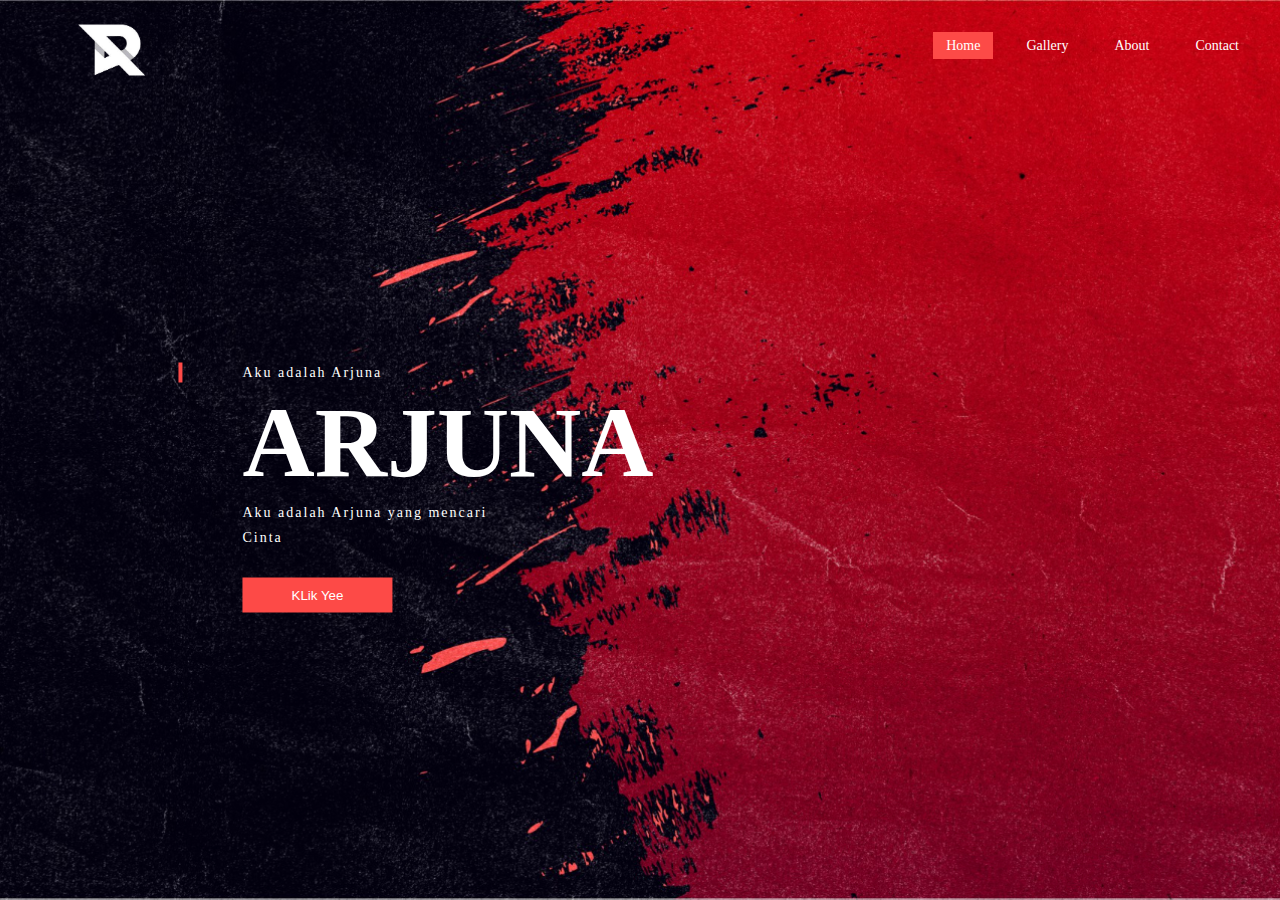
==== home.html @ dfbe2296 "Add files via upload" ====
<!DOCTYPE html>
<html>
<head>
	<meta charset="utf-8">
	<link rel="stylesheet" type="text/css" href="style.css">
	<title>Raihan A</title>
</head>
<body>
	<header>
		<div id="main">
			<div class="logo"></div>
			<nav>
				<ul>
					<li><a href="home.html" class="active">Home</a></li>
					<li><a href="gallery.html">Gallery</a></li>
					<li><a href="about.html">About</a></li>
					<li><a href="contact.html">Contact</a></li>
				</ul>
			</nav>
		</div>
		<div class="text">
			<p>Aku adalah Arjuna</p>
			<h1>ARJUNA</h1>
			<span></span>
			<p>Aku adalah Arjuna yang mencari<br>Cinta</p>
			<br>
			<a href="Profil">
			<input type="button" class="btn" value="KLik Yee">
		</a>
		</div>
	</header>

</body>
</html>
---- style.css ----
*{
	padding: 0;
	margin: 0;
	box-sizing: border-box;
}

 html,body {
 	width: 100%;
 	height: 100%;
 }

 header {
 	background-image: url(bg3.jpg);
 	height: 100vh;
 	background-size: cover;
 	background-position: center;
 }

 #main {
 	background: transparent;
 	width: 100%;
 	height: 50px;
 }

 #main .logo{
 	float: left;
 }

 .logo{
 	background: url(logo3.png);
 	width: 150px;
 	height: 150px;
 	background-position: center;
 	background-size: cover;
 	margin-left: 40px;
 	margin-top: -25px;
 }

 #main nav ul {
 	float: right;
 	margin-right: 20px;
 	margin-top: 20px;
 }

 #main nav ul li {
 	list-style-type: none;
 	display: inline-block;
 	margin:0 8px;
 	line-height: 50px;
 }

 #main nav ul li a {
 	text-decoration: none;
 	color: #fff;
 	font-size: 14px;
 	padding: 6px 13px;
 	transition: 0.4s all ease-out
 }

 #main nav ul li a.active,
 #main nav ul li a:hover {
 	background: #fd4a47;
 	color: #fff;
 	transition: 0.4s all ease-out;
 }

 .text {
 	transform: translate(-50%,-50%);
 	position: absolute;
 	top: 54%;
 	left: 35%;
 }
 
 .text h1 {
 	color: #fff;
 	font-size: 100px;
 }

 .text span {
 	width: 4px;
 	height: 20px;
 	background: #fd4a47;
 	transform: translate(-50%,-50%);
 	position: absolute;
 	top: 5%;
 	left: -15%;
 }

 .text p {
 	font-size: 14px;
 	line-height: 25px;
 	letter-spacing: 2px;
 	color: #fff;
 	font-family: none;
 }

 .text .btn{
 	width: 150px;
 	height: 35px;
 	border: none;
 	background: #fd4a47;
 	color: #fff;
 	transition: 0.5s all ease-out;
 	margin-top: 10px;
 }

 .text .btn:hover {
 	background: transparent;
 	border: 1px solid #fd4a47;
 	transition: 0.5s all ease-out
 }

 img {
	width: 200px;
	margin:10PX;
	
	border-radius: 10%;
	box-shadow: 5px 5px 10px;
}
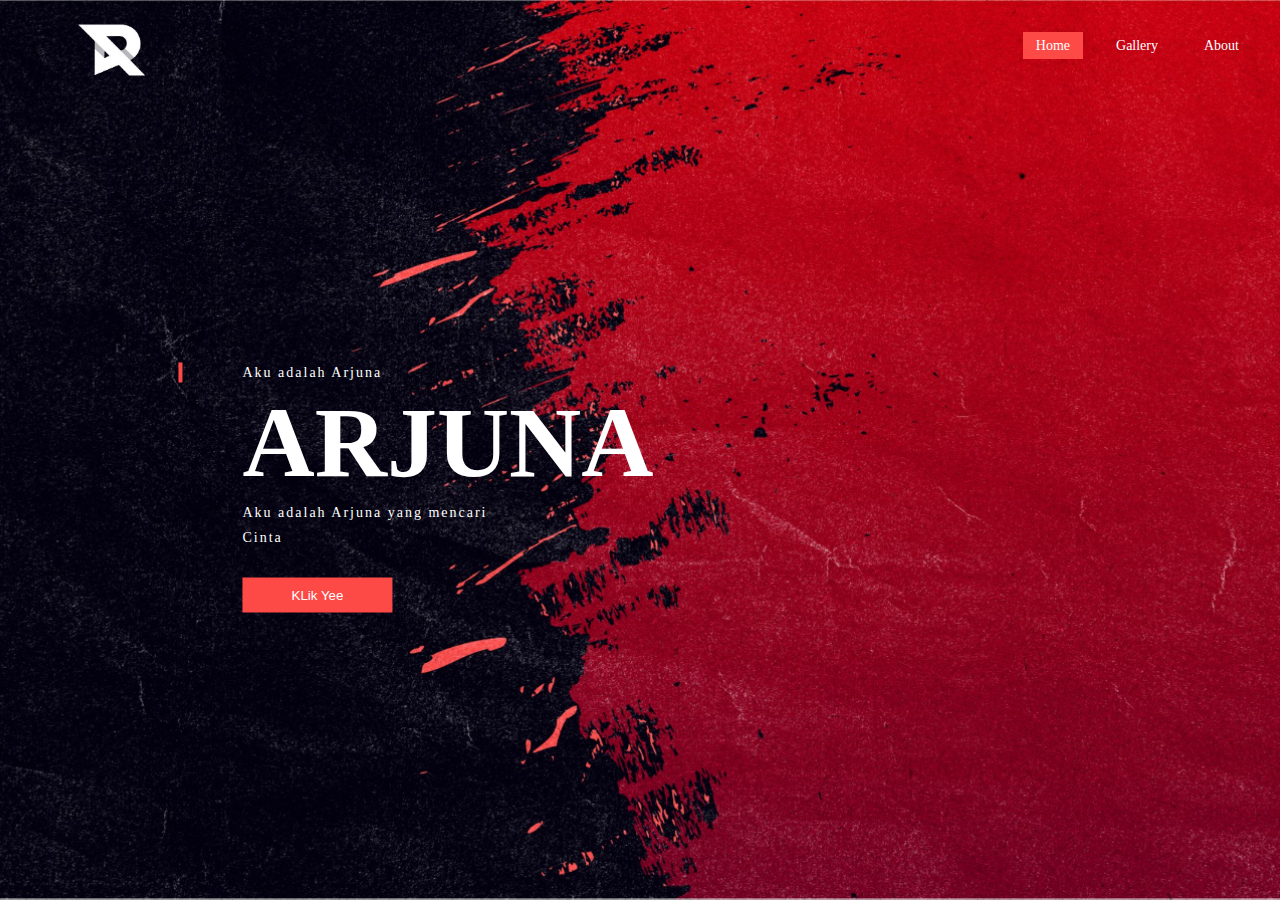
==== commit 3f35e8a6: "Update home.html" ====
--- a/home.html
+++ b/home.html
@@ -14,7 +14,6 @@
 					<li><a href="home.html" class="active">Home</a></li>
 					<li><a href="gallery.html">Gallery</a></li>
 					<li><a href="about.html">About</a></li>
-					<li><a href="contact.html">Contact</a></li>
 				</ul>
 			</nav>
 		</div>
@@ -24,11 +23,11 @@
 			<span></span>
 			<p>Aku adalah Arjuna yang mencari<br>Cinta</p>
 			<br>
-			<a href="Profil">
+			<a href="profil.html">
 			<input type="button" class="btn" value="KLik Yee">
 		</a>
 		</div>
 	</header>
 
 </body>
-</html>+</html>
